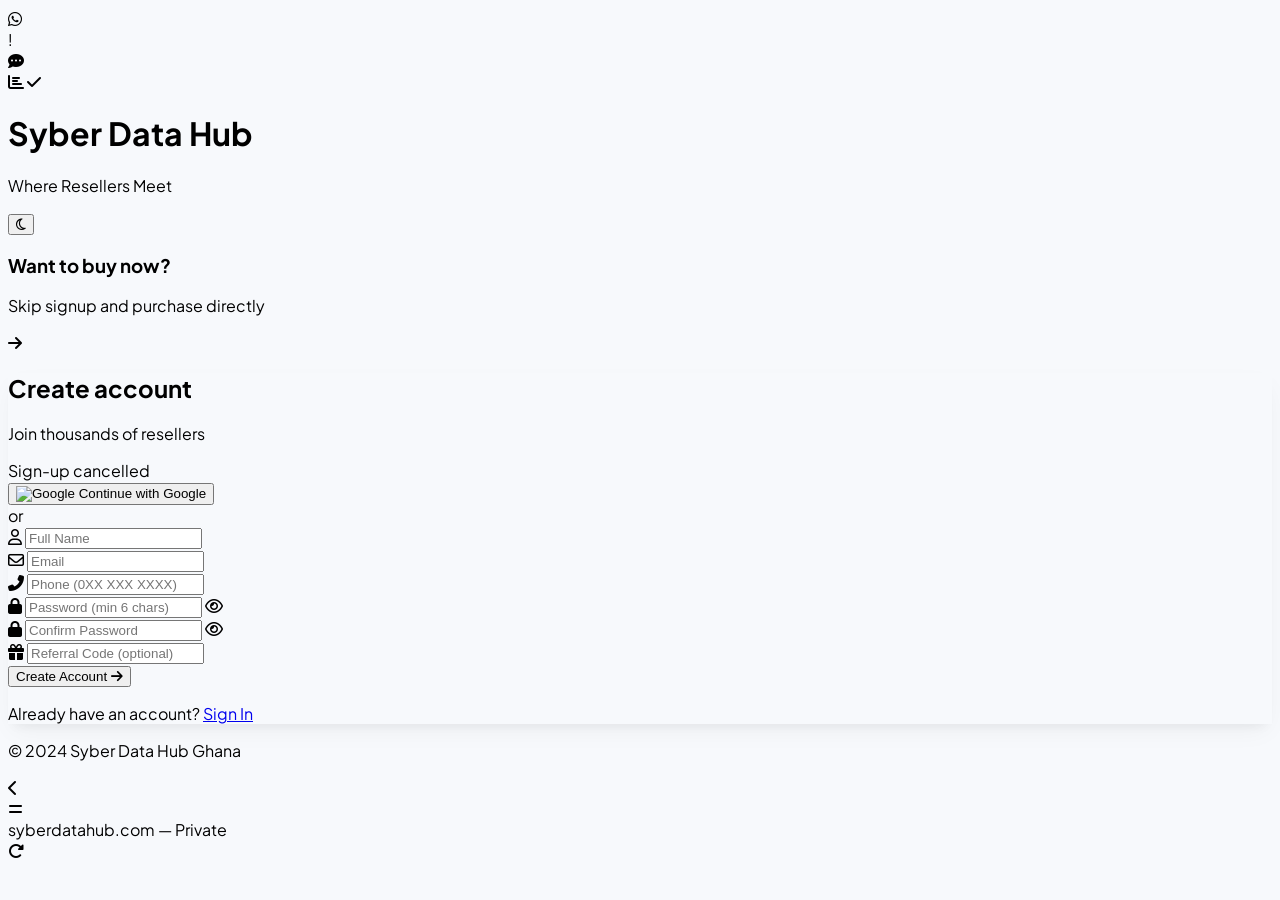
==== Index.html @ b416318e "Add initial HTML structure for account creation page" ====
<!DOCTYPE html>
<html lang="en">
<head>
    <meta charset="UTF-8">
    <meta name="viewport" content="width=device-width, initial-scale=1.0">
    <title>Syber Data Hub - Create Account</title>
    <script src="https://cdn.tailwindcss.com"></script>
    <!-- Icons -->
    <link rel="stylesheet" href="https://cdnjs.cloudflare.com/ajax/libs/font-awesome/6.4.0/css/all.min.css">
    <style>
        @import url('https://fonts.googleapis.com/css2?family=Plus+Jakarta+Sans:wght@400;500;600;700&display=swap');
        body {
            font-family: 'Plus Jakarta Sans', sans-serif;
            background-color: #f7f9fc;
        }
        .form-shadow {
            box-shadow: 0 10px 25px -5px rgba(0, 0, 0, 0.05), 0 8px 10px -6px rgba(0, 0, 0, 0.05);
        }
    </style>
</head>
<body class="p-4 flex flex-col items-center min-h-screen">

    <!-- Top Navigation Icons -->
    <div class="w-full max-w-md relative mb-4">
        <div class="absolute left-0 top-0 space-y-3">
            <!-- WhatsApp Icon -->
            <div class="relative w-12 h-12 bg-[#25D366] rounded-full flex items-center justify-center shadow-lg cursor-pointer">
                <i class="fab fa-whatsapp text-white text-2xl"></i>
                <div class="absolute -top-1 -right-1 bg-red-500 text-white text-[10px] w-5 h-5 flex items-center justify-center rounded-full border-2 border-white font-bold">!</div>
            </div>
            <!-- Chat Icon -->
            <div class="w-12 h-12 bg-[#4c1d95] rounded-full flex items-center justify-center shadow-lg cursor-pointer">
                <i class="fas fa-comment-dots text-white text-xl"></i>
            </div>
        </div>

        <!-- Header Area -->
        <div class="flex flex-col items-center pt-2">
            <div class="flex items-center space-x-2">
                <!-- Custom Logo Placeholder -->
                <div class="w-10 h-10 border-2 border-slate-700 rounded-full flex items-center justify-center relative">
                    <i class="fas fa-chart-bar text-slate-700 text-sm"></i>
                    <i class="fas fa-check absolute bottom-1 right-1 text-[8px] text-orange-500 font-bold"></i>
                </div>
                <h1 class="text-2xl font-bold text-slate-800 tracking-tight">
                    Syber Data <span class="text-orange-500">Hub</span>
                </h1>
            </div>
            <p class="text-gray-500 text-sm mt-1">Where Resellers Meet</p>
        </div>

        <!-- Dark Mode Toggle -->
        <div class="absolute right-0 top-2">
            <button class="w-10 h-10 bg-white border border-gray-100 rounded-xl flex items-center justify-center shadow-sm">
                <i class="far fa-moon text-slate-700 text-lg"></i>
            </button>
        </div>
    </div>

    <!-- Green Promo Banner -->
    <div class="w-full max-w-md bg-[#e9fbf4] border border-[#d1f5e8] rounded-2xl p-4 flex items-center justify-between mb-6 cursor-pointer hover:bg-[#dff9ef] transition-colors">
        <div>
            <h3 class="font-bold text-[#065f46] text-sm">Want to buy now?</h3>
            <p class="text-[#059669] text-xs">Skip signup and purchase directly</p>
        </div>
        <i class="fas fa-arrow-right text-[#059669]"></i>
    </div>

    <!-- Create Account Form Card -->
    <div class="w-full max-w-md bg-white rounded-[2rem] p-6 form-shadow mb-8">
        <h2 class="text-2xl font-bold text-slate-800">Create account</h2>
        <p class="text-gray-500 text-sm mb-6">Join thousands of resellers</p>

        <!-- Error Alert -->
        <div class="bg-red-50 border border-red-100 text-red-600 p-3 rounded-xl text-sm mb-4">
            Sign-up cancelled
        </div>

        <!-- Google Auth -->
        <button class="w-full flex items-center justify-center space-x-3 py-3 border border-gray-200 rounded-xl mb-6 hover:bg-gray-50 transition-all">
            <img src="https://www.gstatic.com/firebasejs/ui/2.0.0/images/auth/google.svg" class="w-5 h-5" alt="Google">
            <span class="text-slate-700 font-medium">Continue with Google</span>
        </button>

        <!-- Divider -->
        <div class="flex items-center space-x-4 mb-6">
            <div class="flex-1 h-px bg-gray-200"></div>
            <span class="text-gray-400 text-sm">or</span>
            <div class="flex-1 h-px bg-gray-200"></div>
        </div>

        <!-- Registration Form -->
        <form class="space-y-4">
            <!-- Full Name -->
            <div class="relative">
                <i class="far fa-user absolute left-4 top-1/2 -translate-y-1/2 text-gray-400"></i>
                <input type="text" placeholder="Full Name" class="w-full pl-11 pr-4 py-3.5 bg-gray-50 border border-gray-200 rounded-xl focus:outline-none focus:ring-2 focus:ring-orange-500/20 focus:border-orange-500 text-sm">
            </div>

            <!-- Email -->
            <div class="relative">
                <i class="far fa-envelope absolute left-4 top-1/2 -translate-y-1/2 text-gray-400"></i>
                <input type="email" placeholder="Email" class="w-full pl-11 pr-4 py-3.5 bg-gray-50 border border-gray-200 rounded-xl focus:outline-none focus:ring-2 focus:ring-orange-500/20 focus:border-orange-500 text-sm">
            </div>

            <!-- Phone -->
            <div class="relative">
                <i class="fas fa-phone-alt absolute left-4 top-1/2 -translate-y-1/2 text-gray-400 text-xs"></i>
                <input type="text" placeholder="Phone (0XX XXX XXXX)" class="w-full pl-11 pr-4 py-3.5 bg-gray-50 border border-gray-200 rounded-xl focus:outline-none focus:ring-2 focus:ring-orange-500/20 focus:border-orange-500 text-sm">
            </div>

            <!-- Password -->
            <div class="relative">
                <i class="fas fa-lock absolute left-4 top-1/2 -translate-y-1/2 text-gray-400"></i>
                <input type="password" placeholder="Password (min 6 chars)" class="w-full pl-11 pr-11 py-3.5 bg-gray-50 border border-gray-200 rounded-xl focus:outline-none focus:ring-2 focus:ring-orange-500/20 focus:border-orange-500 text-sm">
                <i class="far fa-eye absolute right-4 top-1/2 -translate-y-1/2 text-gray-400 cursor-pointer"></i>
            </div>

            <!-- Confirm Password -->
            <div class="relative">
                <i class="fas fa-lock absolute left-4 top-1/2 -translate-y-1/2 text-gray-400"></i>
                <input type="password" placeholder="Confirm Password" class="w-full pl-11 pr-11 py-3.5 bg-gray-50 border border-gray-200 rounded-xl focus:outline-none focus:ring-2 focus:ring-orange-500/20 focus:border-orange-500 text-sm">
                <i class="far fa-eye absolute right-4 top-1/2 -translate-y-1/2 text-gray-400 cursor-pointer"></i>
            </div>

            <!-- Referral -->
            <div class="relative">
                <i class="fas fa-gift absolute left-4 top-1/2 -translate-y-1/2 text-gray-400"></i>
                <input type="text" placeholder="Referral Code (optional)" class="w-full pl-11 pr-4 py-3.5 bg-gray-50 border border-gray-200 rounded-xl focus:outline-none focus:ring-2 focus:ring-orange-500/20 focus:border-orange-500 text-sm">
            </div>

            <!-- Submit Button -->
            <button type="submit" class="w-full bg-[#facc15] hover:bg-[#eab308] text-slate-800 font-bold py-4 rounded-xl flex items-center justify-center space-x-2 transition-all transform active:scale-[0.98] mt-4">
                <span>Create Account</span>
                <i class="fas fa-arrow-right text-sm"></i>
            </button>
        </form>

        <!-- Footer Link -->
        <p class="text-center text-sm text-gray-500 mt-8">
            Already have an account? <a href="#" class="text-orange-500 font-semibold">Sign In</a>
        </p>
    </div>

    <!-- Copyright Footer -->
    <div class="text-center pb-12">
        <p class="text-gray-400 text-xs">© 2024 Syber Data Hub Ghana</p>
    </div>

    <!-- Bottom Browser Mockup (optional visuals) -->
    <div class="fixed bottom-4 left-1/2 -translate-x-1/2 w-[90%] max-w-xs bg-slate-800/90 backdrop-blur-md rounded-full px-4 py-3 flex items-center justify-between text-white shadow-xl">
        <i class="fas fa-chevron-left text-sm opacity-50"></i>
        <div class="flex items-center space-x-2">
            <div class="w-4 h-4 bg-slate-700 rounded-sm flex items-center justify-center">
                <i class="fas fa-equals text-[8px]"></i>
            </div>
            <span class="text-xs font-medium">syberdatahub.com — Private</span>
        </div>
        <i class="fas fa-redo-alt text-sm opacity-80"></i>
    </div>

</body>
</html>
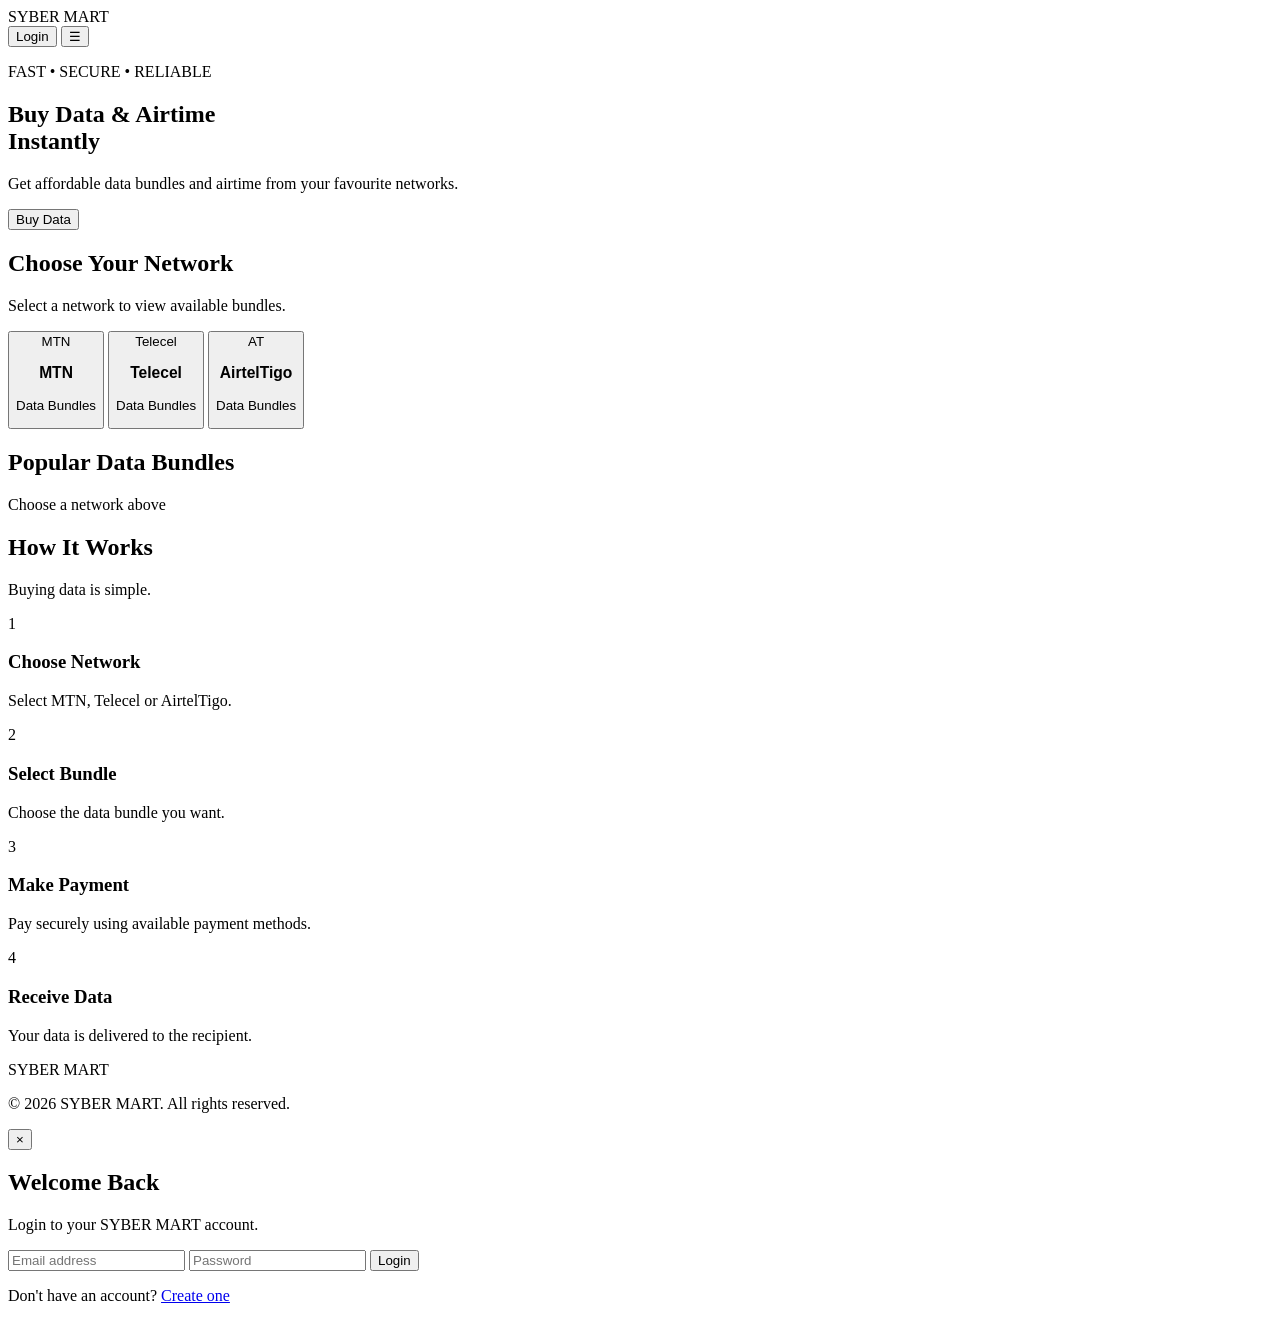
==== commit 854108fd: "Update Index.html" ====
--- a/Index.html
+++ b/Index.html
@@ -3,161 +3,273 @@
 <head>
     <meta charset="UTF-8">
     <meta name="viewport" content="width=device-width, initial-scale=1.0">
-    <title>Syber Data Hub - Create Account</title>
-    <script src="https://cdn.tailwindcss.com"></script>
-    <!-- Icons -->
-    <link rel="stylesheet" href="https://cdnjs.cloudflare.com/ajax/libs/font-awesome/6.4.0/css/all.min.css">
-    <style>
-        @import url('https://fonts.googleapis.com/css2?family=Plus+Jakarta+Sans:wght@400;500;600;700&display=swap');
-        body {
-            font-family: 'Plus Jakarta Sans', sans-serif;
-            background-color: #f7f9fc;
-        }
-        .form-shadow {
-            box-shadow: 0 10px 25px -5px rgba(0, 0, 0, 0.05), 0 8px 10px -6px rgba(0, 0, 0, 0.05);
-        }
-    </style>
+
+    <title>SYBER MART - Data & Airtime</title>
+
+    <link rel="stylesheet" href="style.css">
 </head>
-<body class="p-4 flex flex-col items-center min-h-screen">
-
-    <!-- Top Navigation Icons -->
-    <div class="w-full max-w-md relative mb-4">
-        <div class="absolute left-0 top-0 space-y-3">
-            <!-- WhatsApp Icon -->
-            <div class="relative w-12 h-12 bg-[#25D366] rounded-full flex items-center justify-center shadow-lg cursor-pointer">
-                <i class="fab fa-whatsapp text-white text-2xl"></i>
-                <div class="absolute -top-1 -right-1 bg-red-500 text-white text-[10px] w-5 h-5 flex items-center justify-center rounded-full border-2 border-white font-bold">!</div>
-            </div>
-            <!-- Chat Icon -->
-            <div class="w-12 h-12 bg-[#4c1d95] rounded-full flex items-center justify-center shadow-lg cursor-pointer">
-                <i class="fas fa-comment-dots text-white text-xl"></i>
-            </div>
-        </div>
-
-        <!-- Header Area -->
-        <div class="flex flex-col items-center pt-2">
-            <div class="flex items-center space-x-2">
-                <!-- Custom Logo Placeholder -->
-                <div class="w-10 h-10 border-2 border-slate-700 rounded-full flex items-center justify-center relative">
-                    <i class="fas fa-chart-bar text-slate-700 text-sm"></i>
-                    <i class="fas fa-check absolute bottom-1 right-1 text-[8px] text-orange-500 font-bold"></i>
-                </div>
-                <h1 class="text-2xl font-bold text-slate-800 tracking-tight">
-                    Syber Data <span class="text-orange-500">Hub</span>
-                </h1>
-            </div>
-            <p class="text-gray-500 text-sm mt-1">Where Resellers Meet</p>
-        </div>
-
-        <!-- Dark Mode Toggle -->
-        <div class="absolute right-0 top-2">
-            <button class="w-10 h-10 bg-white border border-gray-100 rounded-xl flex items-center justify-center shadow-sm">
-                <i class="far fa-moon text-slate-700 text-lg"></i>
-            </button>
-        </div>
+
+<body>
+
+    <!-- HEADER -->
+    <header class="header">
+
+        <div class="logo">
+            <span>SYBER</span> MART
+        </div>
+
+        <div class="header-actions">
+            <button id="loginBtn" class="login-btn">
+                Login
+            </button>
+
+            <button id="menuBtn" class="menu-btn">
+                ☰
+            </button>
+        </div>
+
+    </header>
+
+
+    <!-- HERO -->
+    <section class="hero">
+
+        <div class="hero-content">
+
+            <p class="hero-small">
+                FAST • SECURE • RELIABLE
+            </p>
+
+            <h1>
+                Buy Data & Airtime
+                <br>
+                <span>Instantly</span>
+            </h1>
+
+            <p class="hero-text">
+                Get affordable data bundles and airtime
+                from your favourite networks.
+            </p>
+
+            <button class="hero-btn" onclick="scrollToBundles()">
+                Buy Data
+            </button>
+
+        </div>
+
+    </section>
+
+
+    <!-- NETWORKS -->
+    <section class="section">
+
+        <div class="section-title">
+            <h2>Choose Your Network</h2>
+
+            <p>
+                Select a network to view available bundles.
+            </p>
+        </div>
+
+
+        <div class="network-grid">
+
+            <button class="network-card mtn" onclick="selectNetwork('MTN')">
+                <div class="network-logo">
+                    MTN
+                </div>
+
+                <h3>MTN</h3>
+
+                <p>Data Bundles</p>
+            </button>
+
+
+            <button class="network-card telecel" onclick="selectNetwork('Telecel')">
+                <div class="network-logo">
+                    Telecel
+                </div>
+
+                <h3>Telecel</h3>
+
+                <p>Data Bundles</p>
+            </button>
+
+
+            <button class="network-card airteltigo" onclick="selectNetwork('AirtelTigo')">
+                <div class="network-logo">
+                    AT
+                </div>
+
+                <h3>AirtelTigo</h3>
+
+                <p>Data Bundles</p>
+            </button>
+
+        </div>
+
+    </section>
+
+
+    <!-- DATA BUNDLES -->
+    <section class="section bundles-section" id="bundles">
+
+        <div class="section-title">
+
+            <h2>Popular Data Bundles</h2>
+
+            <p id="selectedNetwork">
+                Choose a network above
+            </p>
+
+        </div>
+
+
+        <div id="bundleContainer" class="bundle-grid">
+
+            <!-- Bundles are loaded by JavaScript -->
+
+        </div>
+
+    </section>
+
+
+    <!-- HOW IT WORKS -->
+    <section class="how-section">
+
+        <div class="section-title">
+
+            <h2>How It Works</h2>
+
+            <p>
+                Buying data is simple.
+            </p>
+
+        </div>
+
+
+        <div class="steps">
+
+            <div class="step">
+
+                <div class="step-number">
+                    1
+                </div>
+
+                <h3>Choose Network</h3>
+
+                <p>
+                    Select MTN, Telecel or AirtelTigo.
+                </p>
+
+            </div>
+
+
+            <div class="step">
+
+                <div class="step-number">
+                    2
+                </div>
+
+                <h3>Select Bundle</h3>
+
+                <p>
+                    Choose the data bundle you want.
+                </p>
+
+            </div>
+
+
+            <div class="step">
+
+                <div class="step-number">
+                    3
+                </div>
+
+                <h3>Make Payment</h3>
+
+                <p>
+                    Pay securely using available payment methods.
+                </p>
+
+            </div>
+
+
+            <div class="step">
+
+                <div class="step-number">
+                    4
+                </div>
+
+                <h3>Receive Data</h3>
+
+                <p>
+                    Your data is delivered to the recipient.
+                </p>
+
+            </div>
+
+        </div>
+
+    </section>
+
+
+    <!-- FOOTER -->
+    <footer class="footer">
+
+        <div class="logo">
+            <span>SYBER</span> MART
+        </div>
+
+        <p>
+            © 2026 SYBER MART. All rights reserved.
+        </p>
+
+    </footer>
+
+
+    <!-- LOGIN MODAL -->
+    <div id="loginModal" class="modal">
+
+        <div class="modal-box">
+
+            <button class="close-btn" onclick="closeLogin()">
+                ×
+            </button>
+
+            <h2>Welcome Back</h2>
+
+            <p>
+                Login to your SYBER MART account.
+            </p>
+
+            <input
+                type="email"
+                id="email"
+                placeholder="Email address"
+            >
+
+            <input
+                type="password"
+                id="password"
+                placeholder="Password"
+            >
+
+            <button class="submit-btn">
+                Login
+            </button>
+
+            <p class="signup-text">
+                Don't have an account?
+                <a href="#">Create one</a>
+            </p>
+
+        </div>
+
     </div>
 
-    <!-- Green Promo Banner -->
-    <div class="w-full max-w-md bg-[#e9fbf4] border border-[#d1f5e8] rounded-2xl p-4 flex items-center justify-between mb-6 cursor-pointer hover:bg-[#dff9ef] transition-colors">
-        <div>
-            <h3 class="font-bold text-[#065f46] text-sm">Want to buy now?</h3>
-            <p class="text-[#059669] text-xs">Skip signup and purchase directly</p>
-        </div>
-        <i class="fas fa-arrow-right text-[#059669]"></i>
-    </div>
-
-    <!-- Create Account Form Card -->
-    <div class="w-full max-w-md bg-white rounded-[2rem] p-6 form-shadow mb-8">
-        <h2 class="text-2xl font-bold text-slate-800">Create account</h2>
-        <p class="text-gray-500 text-sm mb-6">Join thousands of resellers</p>
-
-        <!-- Error Alert -->
-        <div class="bg-red-50 border border-red-100 text-red-600 p-3 rounded-xl text-sm mb-4">
-            Sign-up cancelled
-        </div>
-
-        <!-- Google Auth -->
-        <button class="w-full flex items-center justify-center space-x-3 py-3 border border-gray-200 rounded-xl mb-6 hover:bg-gray-50 transition-all">
-            <img src="https://www.gstatic.com/firebasejs/ui/2.0.0/images/auth/google.svg" class="w-5 h-5" alt="Google">
-            <span class="text-slate-700 font-medium">Continue with Google</span>
-        </button>
-
-        <!-- Divider -->
-        <div class="flex items-center space-x-4 mb-6">
-            <div class="flex-1 h-px bg-gray-200"></div>
-            <span class="text-gray-400 text-sm">or</span>
-            <div class="flex-1 h-px bg-gray-200"></div>
-        </div>
-
-        <!-- Registration Form -->
-        <form class="space-y-4">
-            <!-- Full Name -->
-            <div class="relative">
-                <i class="far fa-user absolute left-4 top-1/2 -translate-y-1/2 text-gray-400"></i>
-                <input type="text" placeholder="Full Name" class="w-full pl-11 pr-4 py-3.5 bg-gray-50 border border-gray-200 rounded-xl focus:outline-none focus:ring-2 focus:ring-orange-500/20 focus:border-orange-500 text-sm">
-            </div>
-
-            <!-- Email -->
-            <div class="relative">
-                <i class="far fa-envelope absolute left-4 top-1/2 -translate-y-1/2 text-gray-400"></i>
-                <input type="email" placeholder="Email" class="w-full pl-11 pr-4 py-3.5 bg-gray-50 border border-gray-200 rounded-xl focus:outline-none focus:ring-2 focus:ring-orange-500/20 focus:border-orange-500 text-sm">
-            </div>
-
-            <!-- Phone -->
-            <div class="relative">
-                <i class="fas fa-phone-alt absolute left-4 top-1/2 -translate-y-1/2 text-gray-400 text-xs"></i>
-                <input type="text" placeholder="Phone (0XX XXX XXXX)" class="w-full pl-11 pr-4 py-3.5 bg-gray-50 border border-gray-200 rounded-xl focus:outline-none focus:ring-2 focus:ring-orange-500/20 focus:border-orange-500 text-sm">
-            </div>
-
-            <!-- Password -->
-            <div class="relative">
-                <i class="fas fa-lock absolute left-4 top-1/2 -translate-y-1/2 text-gray-400"></i>
-                <input type="password" placeholder="Password (min 6 chars)" class="w-full pl-11 pr-11 py-3.5 bg-gray-50 border border-gray-200 rounded-xl focus:outline-none focus:ring-2 focus:ring-orange-500/20 focus:border-orange-500 text-sm">
-                <i class="far fa-eye absolute right-4 top-1/2 -translate-y-1/2 text-gray-400 cursor-pointer"></i>
-            </div>
-
-            <!-- Confirm Password -->
-            <div class="relative">
-                <i class="fas fa-lock absolute left-4 top-1/2 -translate-y-1/2 text-gray-400"></i>
-                <input type="password" placeholder="Confirm Password" class="w-full pl-11 pr-11 py-3.5 bg-gray-50 border border-gray-200 rounded-xl focus:outline-none focus:ring-2 focus:ring-orange-500/20 focus:border-orange-500 text-sm">
-                <i class="far fa-eye absolute right-4 top-1/2 -translate-y-1/2 text-gray-400 cursor-pointer"></i>
-            </div>
-
-            <!-- Referral -->
-            <div class="relative">
-                <i class="fas fa-gift absolute left-4 top-1/2 -translate-y-1/2 text-gray-400"></i>
-                <input type="text" placeholder="Referral Code (optional)" class="w-full pl-11 pr-4 py-3.5 bg-gray-50 border border-gray-200 rounded-xl focus:outline-none focus:ring-2 focus:ring-orange-500/20 focus:border-orange-500 text-sm">
-            </div>
-
-            <!-- Submit Button -->
-            <button type="submit" class="w-full bg-[#facc15] hover:bg-[#eab308] text-slate-800 font-bold py-4 rounded-xl flex items-center justify-center space-x-2 transition-all transform active:scale-[0.98] mt-4">
-                <span>Create Account</span>
-                <i class="fas fa-arrow-right text-sm"></i>
-            </button>
-        </form>
-
-        <!-- Footer Link -->
-        <p class="text-center text-sm text-gray-500 mt-8">
-            Already have an account? <a href="#" class="text-orange-500 font-semibold">Sign In</a>
-        </p>
-    </div>
-
-    <!-- Copyright Footer -->
-    <div class="text-center pb-12">
-        <p class="text-gray-400 text-xs">© 2024 Syber Data Hub Ghana</p>
-    </div>
-
-    <!-- Bottom Browser Mockup (optional visuals) -->
-    <div class="fixed bottom-4 left-1/2 -translate-x-1/2 w-[90%] max-w-xs bg-slate-800/90 backdrop-blur-md rounded-full px-4 py-3 flex items-center justify-between text-white shadow-xl">
-        <i class="fas fa-chevron-left text-sm opacity-50"></i>
-        <div class="flex items-center space-x-2">
-            <div class="w-4 h-4 bg-slate-700 rounded-sm flex items-center justify-center">
-                <i class="fas fa-equals text-[8px]"></i>
-            </div>
-            <span class="text-xs font-medium">syberdatahub.com — Private</span>
-        </div>
-        <i class="fas fa-redo-alt text-sm opacity-80"></i>
-    </div>
+
+    <script src="app.js"></script>
 
 </body>
-</html>
+</html>
